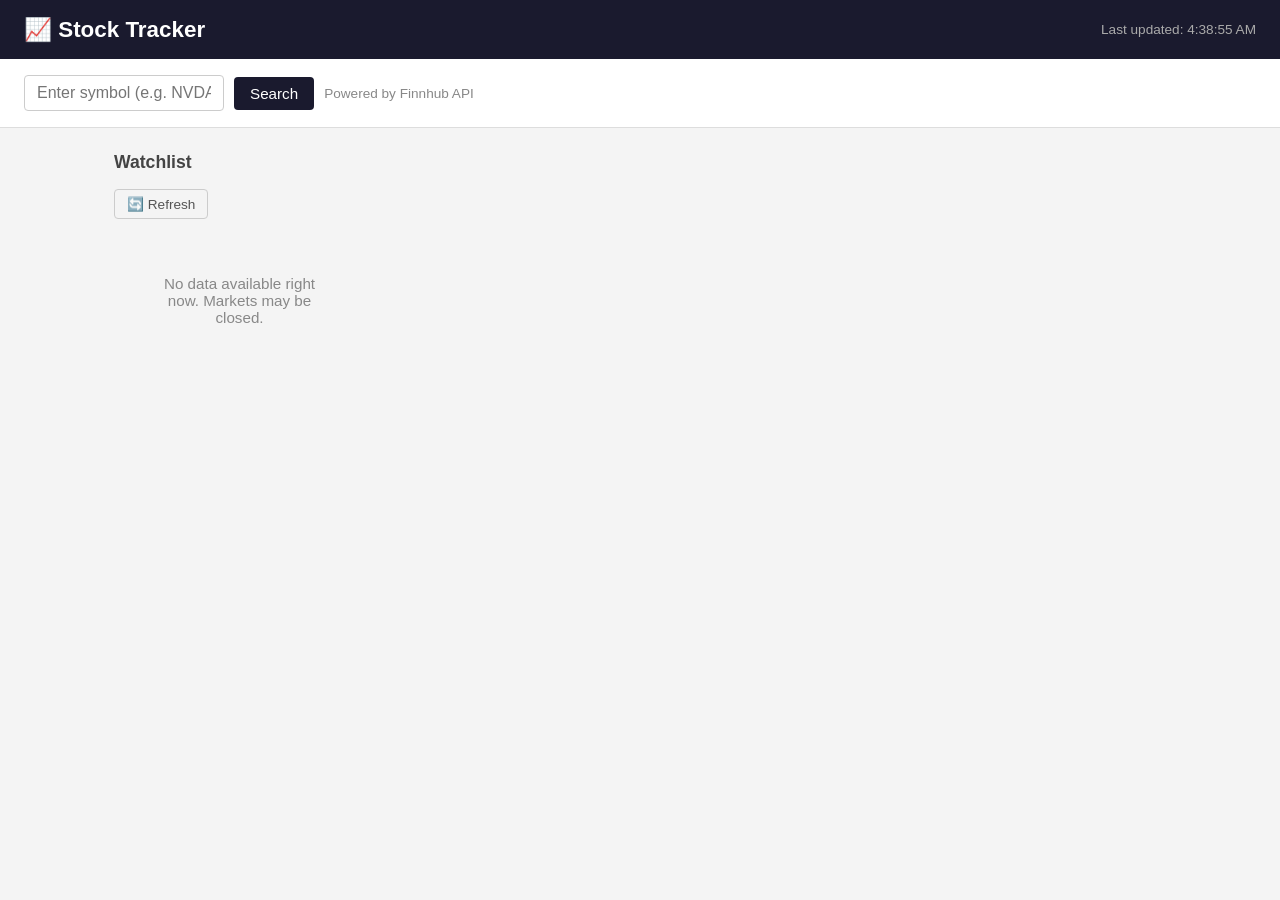
==== index.html @ ca445ec6 "Rename index1.html to index.html" ====
<!DOCTYPE html>
<html lang="en">
<head>
  <meta charset="UTF-8" />
  <meta name="viewport" content="width=device-width, initial-scale=1.0"/>
  <title>Stock Tracker</title>
  <style>
    * {
      box-sizing: border-box;
      margin: 0;
      padding: 0;
    }

    body {
      font-family: Arial, sans-serif;
      background-color: #f4f4f4;
      color: #333;
    }

    header {
      background-color: #1a1a2e;
      color: white;
      padding: 16px 24px;
      display: flex;
      align-items: center;
      justify-content: space-between;
      flex-wrap: wrap;
      gap: 12px;
    }

    header h1 {
      font-size: 1.4rem;
    }

    header span {
      font-size: 0.85rem;
      color: #aaa;
    }

    .search-section {
      background-color: #fff;
      padding: 16px 24px;
      border-bottom: 1px solid #ddd;
      display: flex;
      gap: 10px;
      flex-wrap: wrap;
      align-items: center;
    }

    .search-section input {
      padding: 8px 12px;
      font-size: 1rem;
      border: 1px solid #ccc;
      border-radius: 4px;
      width: 200px;
    }

    .search-section button {
      padding: 8px 16px;
      background-color: #1a1a2e;
      color: white;
      border: none;
      border-radius: 4px;
      cursor: pointer;
      font-size: 0.95rem;
    }

    .search-section button:hover {
      background-color: #16213e;
    }

    .search-section p {
      font-size: 0.85rem;
      color: #888;
    }

    .container {
      padding: 24px;
      max-width: 1100px;
      margin: 0 auto;
    }

    .section-title {
      font-size: 1.1rem;
      font-weight: bold;
      margin-bottom: 16px;
      color: #444;
    }

    .stocks-grid {
      display: grid;
      grid-template-columns: repeat(auto-fill, minmax(240px, 1fr));
      gap: 16px;
    }

    .stock-card {
      background-color: #fff;
      border: 1px solid #ddd;
      border-radius: 6px;
      padding: 16px;
    }

    .stock-card .symbol {
      font-size: 1.2rem;
      font-weight: bold;
      color: #1a1a2e;
    }

    .stock-card .company-name {
      font-size: 0.8rem;
      color: #888;
      margin-bottom: 12px;
    }

    .stock-card .price {
      font-size: 1.5rem;
      font-weight: bold;
      margin-bottom: 4px;
    }

    .stock-card .change {
      font-size: 0.9rem;
      margin-bottom: 12px;
      font-weight: bold;
    }

    .change.positive {
      color: #2e7d32;
    }

    .change.negative {
      color: #c62828;
    }

    .stock-card .details {
      font-size: 0.82rem;
      color: #666;
      line-height: 1.7;
      border-top: 1px solid #eee;
      padding-top: 10px;
    }

    .stock-card .details span {
      display: flex;
      justify-content: space-between;
    }

    .loading-text {
      text-align: center;
      color: #888;
      padding: 40px;
      font-size: 0.95rem;
    }

    .error-msg {
      background-color: #fdecea;
      border: 1px solid #f5c6cb;
      color: #c62828;
      padding: 10px 14px;
      border-radius: 4px;
      font-size: 0.9rem;
      margin-bottom: 16px;
    }

    .loader {
      display: inline-block;
      width: 18px;
      height: 18px;
      border: 3px solid #ccc;
      border-top-color: #1a1a2e;
      border-radius: 50%;
      animation: spin 0.8s linear infinite;
      vertical-align: middle;
      margin-left: 8px;
    }

    @keyframes spin {
      to { transform: rotate(360deg); }
    }

    .refresh-btn {
      background: none;
      border: 1px solid #ccc;
      padding: 6px 12px;
      border-radius: 4px;
      cursor: pointer;
      font-size: 0.85rem;
      color: #555;
      margin-bottom: 16px;
    }

    .refresh-btn:hover {
      background-color: #eee;
    }

    /* Responsive */
    @media (max-width: 500px) {
      .search-section input {
        width: 100%;
      }
      .container {
        padding: 16px;
      }
    }
  </style>
</head>
<body>

  <header>
    <h1>📈 Stock Tracker</h1>
    <span id="last-updated">Last updated: —</span>
  </header>

  <div class="search-section">
    <input type="text" id="search-input" placeholder="Enter symbol (e.g. NVDA)" />
    <button onclick="searchStock()">Search</button>
    <p>Powered by Finnhub API</p>
  </div>

  <div class="container">

    <div id="error-box" class="error-msg" style="display:none;"></div>

    <!-- Search result card shows here -->
    <div id="search-result"></div>

    <div class="section-title">Watchlist</div>
    <button class="refresh-btn" onclick="loadWatchlist()">🔄 Refresh</button>
    <div id="stocks-grid" class="stocks-grid">
      <p class="loading-text">Loading stocks... <span class="loader"></span></p>
    </div>

  </div>

  <script>
    const API_KEY = "d76ip19r01qtg3ndorpgd76ip19r01qtg3ndorq0";
    const BASE_URL = "https://finnhub.io/api/v1";

    // Default watchlist symbols
    const watchlist = ["AAPL", "GOOGL", "MSFT", "TSLA", "AMZN", "META"];

    // Company names map (Finnhub quote doesn't return name)
    const companyNames = {
      AAPL: "Apple Inc.",
      GOOGL: "Alphabet Inc.",
      MSFT: "Microsoft Corp.",
      TSLA: "Tesla Inc.",
      AMZN: "Amazon.com Inc.",
      META: "Meta Platforms Inc.",
    };

    // Fetch a quote for one symbol
    async function fetchQuote(symbol) {
      const res = await fetch(`${BASE_URL}/quote?symbol=${symbol}&token=${API_KEY}`);
      if (!res.ok) throw new Error("API error: " + res.status);
      const data = await res.json();
      return data;
    }

    // Build a stock card element
    function buildCard(symbol, data) {
      const { c, d, dp, h, l, o, pc } = data;

      // c = current price, d = change, dp = % change
      // h = high, l = low, o = open, pc = prev close

      if (!c || c === 0) {
        return null; // symbol not found or market closed with no data
      }

      const isPositive = d >= 0;
      const changeText = `${isPositive ? "+" : ""}${d.toFixed(2)} (${isPositive ? "+" : ""}${dp.toFixed(2)}%)`;

      const card = document.createElement("div");
      card.className = "stock-card";
      card.innerHTML = `
        <div class="symbol">${symbol}</div>
        <div class="company-name">${companyNames[symbol] || ""}</div>
        <div class="price">$${c.toFixed(2)}</div>
        <div class="change ${isPositive ? "positive" : "negative"}">
          ${isPositive ? "▲" : "▼"} ${changeText}
        </div>
        <div class="details">
          <span><b>Open</b> <span>$${o.toFixed(2)}</span></span>
          <span><b>High</b> <span>$${h.toFixed(2)}</span></span>
          <span><b>Low</b> <span>$${l.toFixed(2)}</span></span>
          <span><b>Prev Close</b> <span>$${pc.toFixed(2)}</span></span>
        </div>
      `;
      return card;
    }

    // Load all watchlist stocks
    async function loadWatchlist() {
      const grid = document.getElementById("stocks-grid");
      grid.innerHTML = `<p class="loading-text">Loading stocks... <span class="loader"></span></p>`;
      hideError();

      try {
        // Fetch all quotes in parallel
        const results = await Promise.all(
          watchlist.map(sym => fetchQuote(sym).then(data => ({ sym, data })).catch(() => null))
        );

        grid.innerHTML = "";

        results.forEach(item => {
          if (!item) return;
          const card = buildCard(item.sym, item.data);
          if (card) grid.appendChild(card);
        });

        if (grid.children.length === 0) {
          grid.innerHTML = `<p class="loading-text">No data available right now. Markets may be closed.</p>`;
        }

        // Update last-updated time
        const now = new Date();
        document.getElementById("last-updated").textContent =
          "Last updated: " + now.toLocaleTimeString();

      } catch (err) {
        showError("Failed to load stock data. Check your internet connection or API key.");
        grid.innerHTML = "";
      }
    }

    // Search for a stock symbol
    async function searchStock() {
      const input = document.getElementById("search-input").value.trim().toUpperCase();
      const resultBox = document.getElementById("search-result");

      if (!input) {
        showError("Please enter a stock symbol.");
        return;
      }

      hideError();
      resultBox.innerHTML = `<p class="loading-text">Searching "${input}"... <span class="loader"></span></p>`;

      try {
        const data = await fetchQuote(input);

        if (!data.c || data.c === 0) {
          resultBox.innerHTML = `<div class="error-msg">Symbol "${input}" not found or no data available.</div>`;
          return;
        }

        const card = buildCard(input, data);
        resultBox.innerHTML = `<div class="section-title">Search Result: ${input}</div>`;
        if (card) resultBox.appendChild(card);
        resultBox.style.marginBottom = "24px";

      } catch (err) {
        resultBox.innerHTML = `<div class="error-msg">Could not fetch data for "${input}".</div>`;
      }
    }

    // Allow pressing Enter to search
    document.getElementById("search-input").addEventListener("keydown", function(e) {
      if (e.key === "Enter") searchStock();
    });

    function showError(msg) {
      const box = document.getElementById("error-box");
      box.textContent = msg;
      box.style.display = "block";
    }

    function hideError() {
      document.getElementById("error-box").style.display = "none";
    }

    // Load on page start
    loadWatchlist();
  </script>

</body>
</html>
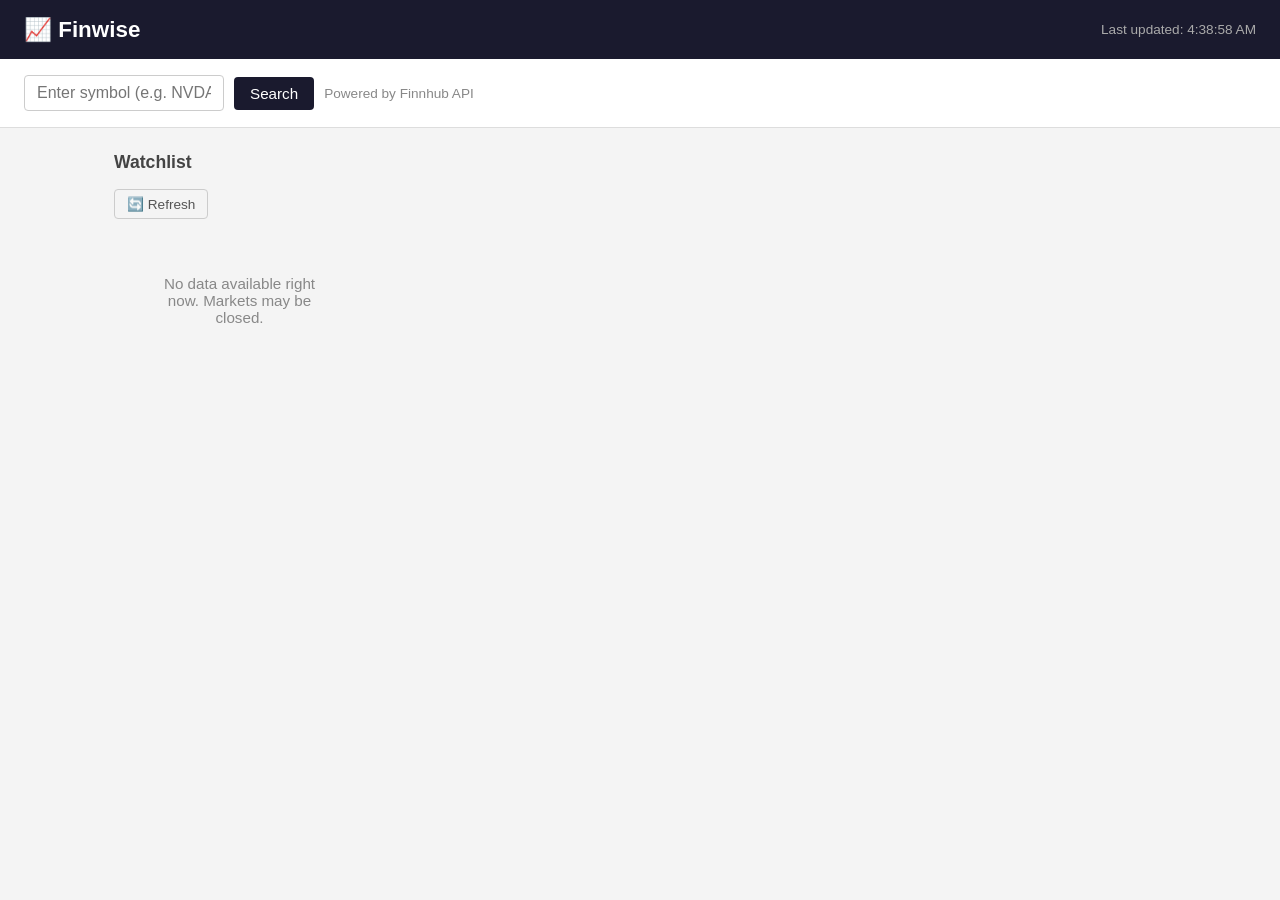
==== commit 64f1f7e3: "Rename Stock Tracker to Finwise" ====
--- a/index.html
+++ b/index.html
@@ -3,7 +3,7 @@
 <head>
   <meta charset="UTF-8" />
   <meta name="viewport" content="width=device-width, initial-scale=1.0"/>
-  <title>Stock Tracker</title>
+  <title>Finwise</title>
   <style>
     * {
       box-sizing: border-box;
@@ -207,7 +207,7 @@
 <body>
 
   <header>
-    <h1>📈 Stock Tracker</h1>
+    <h1>📈 Finwise</h1>
     <span id="last-updated">Last updated: —</span>
   </header>
 
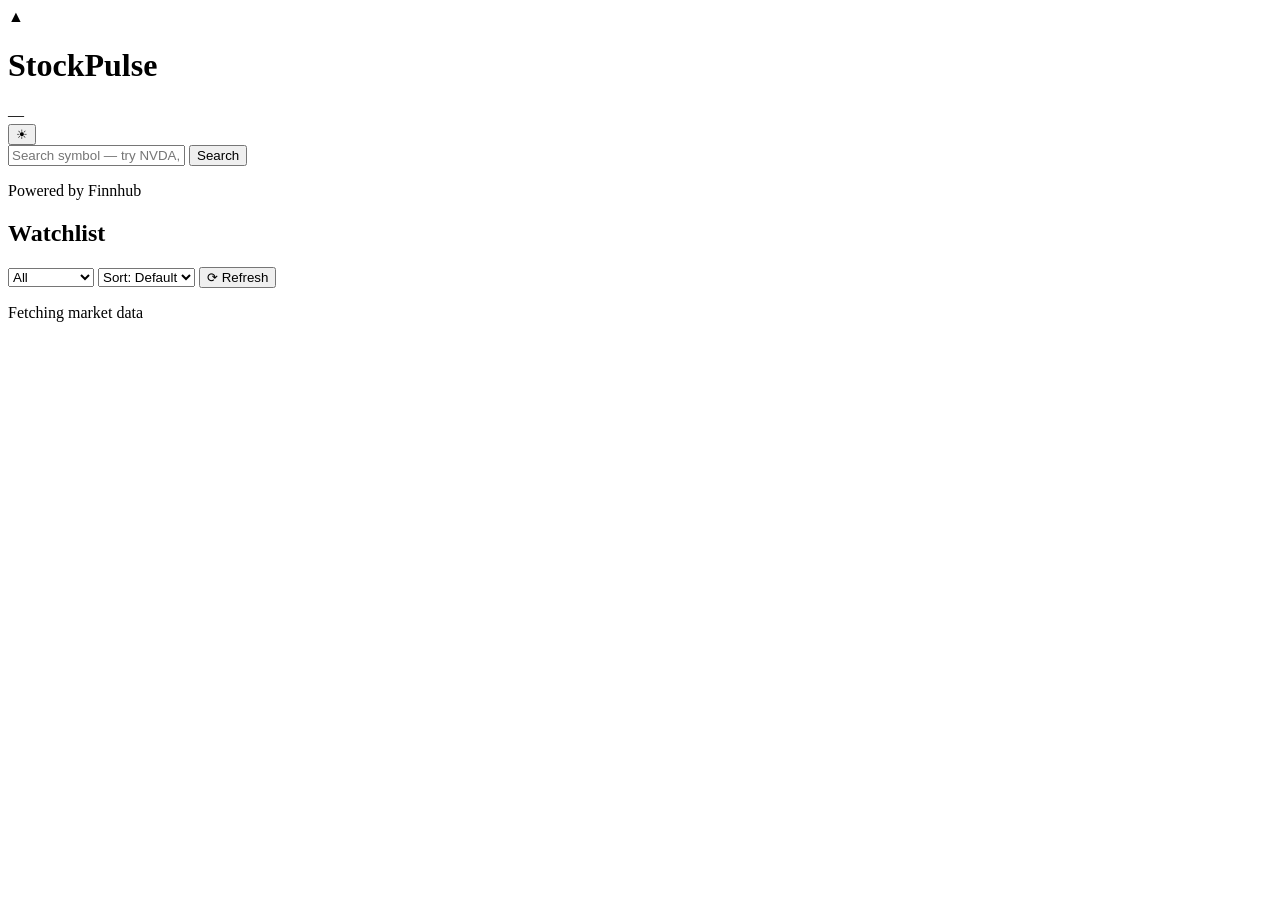
==== commit 2d6ae8ab: "Update index.html for dark theme and branding" ====
--- a/index.html
+++ b/index.html
@@ -1,379 +1,97 @@
 <!DOCTYPE html>
-<html lang="en">
+<html lang="en" data-theme="dark">
 <head>
   <meta charset="UTF-8" />
   <meta name="viewport" content="width=device-width, initial-scale=1.0"/>
-  <title>Finwise</title>
-  <style>
-    * {
-      box-sizing: border-box;
-      margin: 0;
-      padding: 0;
-    }
-
-    body {
-      font-family: Arial, sans-serif;
-      background-color: #f4f4f4;
-      color: #333;
-    }
-
-    header {
-      background-color: #1a1a2e;
-      color: white;
-      padding: 16px 24px;
-      display: flex;
-      align-items: center;
-      justify-content: space-between;
-      flex-wrap: wrap;
-      gap: 12px;
-    }
-
-    header h1 {
-      font-size: 1.4rem;
-    }
-
-    header span {
-      font-size: 0.85rem;
-      color: #aaa;
-    }
-
-    .search-section {
-      background-color: #fff;
-      padding: 16px 24px;
-      border-bottom: 1px solid #ddd;
-      display: flex;
-      gap: 10px;
-      flex-wrap: wrap;
-      align-items: center;
-    }
-
-    .search-section input {
-      padding: 8px 12px;
-      font-size: 1rem;
-      border: 1px solid #ccc;
-      border-radius: 4px;
-      width: 200px;
-    }
-
-    .search-section button {
-      padding: 8px 16px;
-      background-color: #1a1a2e;
-      color: white;
-      border: none;
-      border-radius: 4px;
-      cursor: pointer;
-      font-size: 0.95rem;
-    }
-
-    .search-section button:hover {
-      background-color: #16213e;
-    }
-
-    .search-section p {
-      font-size: 0.85rem;
-      color: #888;
-    }
-
-    .container {
-      padding: 24px;
-      max-width: 1100px;
-      margin: 0 auto;
-    }
-
-    .section-title {
-      font-size: 1.1rem;
-      font-weight: bold;
-      margin-bottom: 16px;
-      color: #444;
-    }
-
-    .stocks-grid {
-      display: grid;
-      grid-template-columns: repeat(auto-fill, minmax(240px, 1fr));
-      gap: 16px;
-    }
-
-    .stock-card {
-      background-color: #fff;
-      border: 1px solid #ddd;
-      border-radius: 6px;
-      padding: 16px;
-    }
-
-    .stock-card .symbol {
-      font-size: 1.2rem;
-      font-weight: bold;
-      color: #1a1a2e;
-    }
-
-    .stock-card .company-name {
-      font-size: 0.8rem;
-      color: #888;
-      margin-bottom: 12px;
-    }
-
-    .stock-card .price {
-      font-size: 1.5rem;
-      font-weight: bold;
-      margin-bottom: 4px;
-    }
-
-    .stock-card .change {
-      font-size: 0.9rem;
-      margin-bottom: 12px;
-      font-weight: bold;
-    }
-
-    .change.positive {
-      color: #2e7d32;
-    }
-
-    .change.negative {
-      color: #c62828;
-    }
-
-    .stock-card .details {
-      font-size: 0.82rem;
-      color: #666;
-      line-height: 1.7;
-      border-top: 1px solid #eee;
-      padding-top: 10px;
-    }
-
-    .stock-card .details span {
-      display: flex;
-      justify-content: space-between;
-    }
-
-    .loading-text {
-      text-align: center;
-      color: #888;
-      padding: 40px;
-      font-size: 0.95rem;
-    }
-
-    .error-msg {
-      background-color: #fdecea;
-      border: 1px solid #f5c6cb;
-      color: #c62828;
-      padding: 10px 14px;
-      border-radius: 4px;
-      font-size: 0.9rem;
-      margin-bottom: 16px;
-    }
-
-    .loader {
-      display: inline-block;
-      width: 18px;
-      height: 18px;
-      border: 3px solid #ccc;
-      border-top-color: #1a1a2e;
-      border-radius: 50%;
-      animation: spin 0.8s linear infinite;
-      vertical-align: middle;
-      margin-left: 8px;
-    }
-
-    @keyframes spin {
-      to { transform: rotate(360deg); }
-    }
-
-    .refresh-btn {
-      background: none;
-      border: 1px solid #ccc;
-      padding: 6px 12px;
-      border-radius: 4px;
-      cursor: pointer;
-      font-size: 0.85rem;
-      color: #555;
-      margin-bottom: 16px;
-    }
-
-    .refresh-btn:hover {
-      background-color: #eee;
-    }
-
-    /* Responsive */
-    @media (max-width: 500px) {
-      .search-section input {
-        width: 100%;
-      }
-      .container {
-        padding: 16px;
-      }
-    }
-  </style>
+  <title>Stock Tracker</title>
+  <link rel="preconnect" href="https://fonts.googleapis.com">
+  <link href="https://fonts.googleapis.com/css2?family=DM+Mono:wght@400;500&family=Syne:wght@400;600;700;800&display=swap" rel="stylesheet">
+  <link rel="stylesheet" href="style.css" />
 </head>
 <body>
 
+  <!-- ── HEADER ── -->
   <header>
-    <h1>📈 Finwise</h1>
-    <span id="last-updated">Last updated: —</span>
+    <div class="header-left">
+      <div class="logo">
+        <span class="logo-icon">▲</span>
+        <h1>StockPulse</h1>
+      </div>
+      <span id="last-updated" class="last-updated">—</span>
+    </div>
+
+    <div class="header-right">
+      <button class="theme-toggle" id="theme-toggle" title="Toggle theme">
+        <span id="theme-icon">☀</span>
+      </button>
+    </div>
   </header>
 
-  <div class="search-section">
-    <input type="text" id="search-input" placeholder="Enter symbol (e.g. NVDA)" />
-    <button onclick="searchStock()">Search</button>
-    <p>Powered by Finnhub API</p>
+  <!-- ── SEARCH BAR ── -->
+  <div class="search-bar">
+    <div class="search-inner">
+      <input
+        type="text"
+        id="search-input"
+        placeholder="Search symbol — try NVDA, NFLX, AMD…"
+        autocomplete="off"
+        spellcheck="false"
+      />
+      <button id="search-btn" onclick="searchStock()">Search</button>
+    </div>
+    <p class="powered-by">Powered by Finnhub</p>
   </div>
 
-  <div class="container">
+  <!-- ── MAIN CONTENT ── -->
+  <main class="container">
 
+    <!-- Error Box -->
     <div id="error-box" class="error-msg" style="display:none;"></div>
 
-    <!-- Search result card shows here -->
-    <div id="search-result"></div>
+    <!-- Search Result -->
+    <section id="search-result" style="display:none;">
+      <div class="section-header">
+        <h2 class="section-title">Search Result</h2>
+        <button class="close-btn" onclick="clearSearch()">✕ Clear</button>
+      </div>
+      <div id="search-result-cards" class="stocks-grid"></div>
+    </section>
 
-    <div class="section-title">Watchlist</div>
-    <button class="refresh-btn" onclick="loadWatchlist()">🔄 Refresh</button>
-    <div id="stocks-grid" class="stocks-grid">
-      <p class="loading-text">Loading stocks... <span class="loader"></span></p>
+    <!-- Watchlist Controls -->
+    <div class="section-header">
+      <h2 class="section-title">Watchlist</h2>
+      <div class="controls">
+
+        <!-- Filter Dropdown -->
+        <select id="filter-select" onchange="applyFiltersAndSort()">
+          <option value="all">All</option>
+          <option value="gainers">Gainers ▲</option>
+          <option value="losers">Losers ▼</option>
+        </select>
+
+        <!-- Sort Dropdown -->
+        <select id="sort-select" onchange="applyFiltersAndSort()">
+          <option value="default">Sort: Default</option>
+          <option value="price-asc">Price ↑</option>
+          <option value="price-desc">Price ↓</option>
+          <option value="change-asc">Change ↑</option>
+          <option value="change-desc">Change ↓</option>
+          <option value="name-asc">Name A–Z</option>
+        </select>
+
+        <!-- Refresh -->
+        <button class="refresh-btn" onclick="loadWatchlist()">⟳ Refresh</button>
+      </div>
     </div>
 
-  </div>
+    <!-- Stocks Grid -->
+    <div id="stocks-grid" class="stocks-grid">
+      <p class="loading-text">Fetching market data<span class="dots"></span></p>
+    </div>
 
-  <script>
-    const API_KEY = "d76ip19r01qtg3ndorpgd76ip19r01qtg3ndorq0";
-    const BASE_URL = "https://finnhub.io/api/v1";
+  </main>
 
-    // Default watchlist symbols
-    const watchlist = ["AAPL", "GOOGL", "MSFT", "TSLA", "AMZN", "META"];
-
-    // Company names map (Finnhub quote doesn't return name)
-    const companyNames = {
-      AAPL: "Apple Inc.",
-      GOOGL: "Alphabet Inc.",
-      MSFT: "Microsoft Corp.",
-      TSLA: "Tesla Inc.",
-      AMZN: "Amazon.com Inc.",
-      META: "Meta Platforms Inc.",
-    };
-
-    // Fetch a quote for one symbol
-    async function fetchQuote(symbol) {
-      const res = await fetch(`${BASE_URL}/quote?symbol=${symbol}&token=${API_KEY}`);
-      if (!res.ok) throw new Error("API error: " + res.status);
-      const data = await res.json();
-      return data;
-    }
-
-    // Build a stock card element
-    function buildCard(symbol, data) {
-      const { c, d, dp, h, l, o, pc } = data;
-
-      // c = current price, d = change, dp = % change
-      // h = high, l = low, o = open, pc = prev close
-
-      if (!c || c === 0) {
-        return null; // symbol not found or market closed with no data
-      }
-
-      const isPositive = d >= 0;
-      const changeText = `${isPositive ? "+" : ""}${d.toFixed(2)} (${isPositive ? "+" : ""}${dp.toFixed(2)}%)`;
-
-      const card = document.createElement("div");
-      card.className = "stock-card";
-      card.innerHTML = `
-        <div class="symbol">${symbol}</div>
-        <div class="company-name">${companyNames[symbol] || ""}</div>
-        <div class="price">$${c.toFixed(2)}</div>
-        <div class="change ${isPositive ? "positive" : "negative"}">
-          ${isPositive ? "▲" : "▼"} ${changeText}
-        </div>
-        <div class="details">
-          <span><b>Open</b> <span>$${o.toFixed(2)}</span></span>
-          <span><b>High</b> <span>$${h.toFixed(2)}</span></span>
-          <span><b>Low</b> <span>$${l.toFixed(2)}</span></span>
-          <span><b>Prev Close</b> <span>$${pc.toFixed(2)}</span></span>
-        </div>
-      `;
-      return card;
-    }
-
-    // Load all watchlist stocks
-    async function loadWatchlist() {
-      const grid = document.getElementById("stocks-grid");
-      grid.innerHTML = `<p class="loading-text">Loading stocks... <span class="loader"></span></p>`;
-      hideError();
-
-      try {
-        // Fetch all quotes in parallel
-        const results = await Promise.all(
-          watchlist.map(sym => fetchQuote(sym).then(data => ({ sym, data })).catch(() => null))
-        );
-
-        grid.innerHTML = "";
-
-        results.forEach(item => {
-          if (!item) return;
-          const card = buildCard(item.sym, item.data);
-          if (card) grid.appendChild(card);
-        });
-
-        if (grid.children.length === 0) {
-          grid.innerHTML = `<p class="loading-text">No data available right now. Markets may be closed.</p>`;
-        }
-
-        // Update last-updated time
-        const now = new Date();
-        document.getElementById("last-updated").textContent =
-          "Last updated: " + now.toLocaleTimeString();
-
-      } catch (err) {
-        showError("Failed to load stock data. Check your internet connection or API key.");
-        grid.innerHTML = "";
-      }
-    }
-
-    // Search for a stock symbol
-    async function searchStock() {
-      const input = document.getElementById("search-input").value.trim().toUpperCase();
-      const resultBox = document.getElementById("search-result");
-
-      if (!input) {
-        showError("Please enter a stock symbol.");
-        return;
-      }
-
-      hideError();
-      resultBox.innerHTML = `<p class="loading-text">Searching "${input}"... <span class="loader"></span></p>`;
-
-      try {
-        const data = await fetchQuote(input);
-
-        if (!data.c || data.c === 0) {
-          resultBox.innerHTML = `<div class="error-msg">Symbol "${input}" not found or no data available.</div>`;
-          return;
-        }
-
-        const card = buildCard(input, data);
-        resultBox.innerHTML = `<div class="section-title">Search Result: ${input}</div>`;
-        if (card) resultBox.appendChild(card);
-        resultBox.style.marginBottom = "24px";
-
-      } catch (err) {
-        resultBox.innerHTML = `<div class="error-msg">Could not fetch data for "${input}".</div>`;
-      }
-    }
-
-    // Allow pressing Enter to search
-    document.getElementById("search-input").addEventListener("keydown", function(e) {
-      if (e.key === "Enter") searchStock();
-    });
-
-    function showError(msg) {
-      const box = document.getElementById("error-box");
-      box.textContent = msg;
-      box.style.display = "block";
-    }
-
-    function hideError() {
-      document.getElementById("error-box").style.display = "none";
-    }
-
-    // Load on page start
-    loadWatchlist();
-  </script>
+  <script src="app.js"></script>
 
 </body>
 </html>
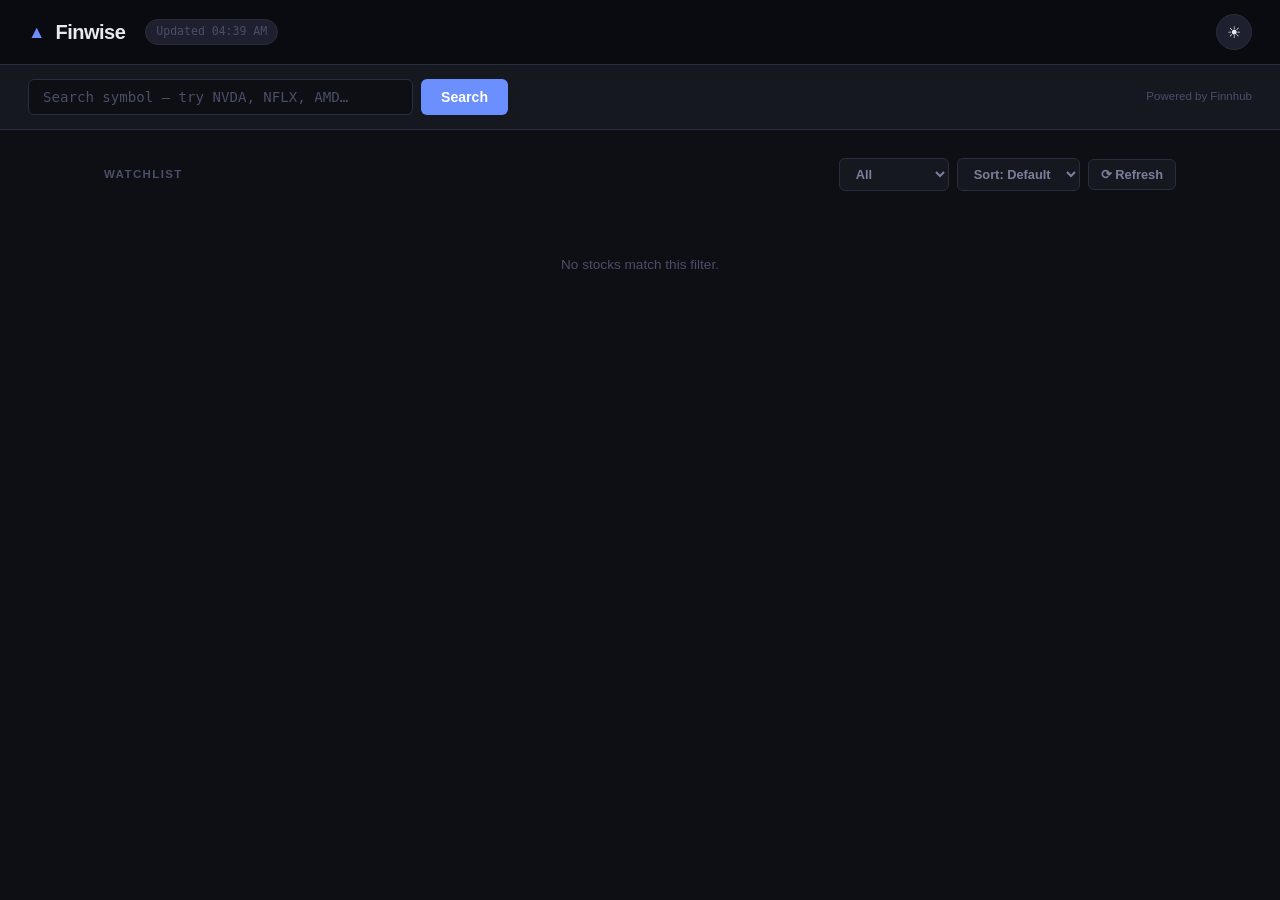
==== commit 8519b33b: "Rename site title from 'StockPulse' to 'Finwise'" ====
--- a/index.html
+++ b/index.html
@@ -15,7 +15,7 @@
     <div class="header-left">
       <div class="logo">
         <span class="logo-icon">▲</span>
-        <h1>StockPulse</h1>
+        <h1>Finwise</h1>
       </div>
       <span id="last-updated" class="last-updated">—</span>
     </div>
--- a/style.css
+++ b/style.css
@@ -0,0 +1,447 @@
+/* ── Reset & Base ── */
+*, *::before, *::after {
+  box-sizing: border-box;
+  margin: 0;
+  padding: 0;
+}
+
+/* ── Theme Variables ── */
+:root[data-theme="dark"] {
+  --bg: #0e0f14;
+  --surface: #161820;
+  --surface-2: #1e2030;
+  --border: #2a2d3e;
+  --text-primary: #e8e9f0;
+  --text-secondary: #7b7f9a;
+  --text-muted: #4a4e68;
+  --accent: #6c8fff;
+  --accent-dim: rgba(108, 143, 255, 0.12);
+  --green: #3ddc97;
+  --green-dim: rgba(61, 220, 151, 0.12);
+  --red: #ff6b6b;
+  --red-dim: rgba(255, 107, 107, 0.12);
+  --header-bg: #0a0b10;
+  --card-hover: #1e2030;
+  --shadow: 0 4px 24px rgba(0,0,0,0.4);
+}
+
+:root[data-theme="light"] {
+  --bg: #f0f2f7;
+  --surface: #ffffff;
+  --surface-2: #f7f8fc;
+  --border: #e2e5f0;
+  --text-primary: #1a1d2e;
+  --text-secondary: #5a6080;
+  --text-muted: #9aa0b8;
+  --accent: #4066e0;
+  --accent-dim: rgba(64, 102, 224, 0.1);
+  --green: #1a9e6b;
+  --green-dim: rgba(26, 158, 107, 0.1);
+  --red: #d63c3c;
+  --red-dim: rgba(214, 60, 60, 0.1);
+  --header-bg: #ffffff;
+  --card-hover: #f4f5fb;
+  --shadow: 0 4px 24px rgba(0,0,0,0.08);
+}
+
+/* ── Typography ── */
+body {
+  font-family: 'Syne', sans-serif;
+  background-color: var(--bg);
+  color: var(--text-primary);
+  min-height: 100vh;
+  transition: background-color 0.3s, color 0.3s;
+  line-height: 1.5;
+}
+
+/* ── Header ── */
+header {
+  background-color: var(--header-bg);
+  border-bottom: 1px solid var(--border);
+  padding: 14px 28px;
+  display: flex;
+  align-items: center;
+  justify-content: space-between;
+  position: sticky;
+  top: 0;
+  z-index: 100;
+  backdrop-filter: blur(8px);
+}
+
+.header-left {
+  display: flex;
+  align-items: center;
+  gap: 20px;
+}
+
+.logo {
+  display: flex;
+  align-items: center;
+  gap: 10px;
+}
+
+.logo-icon {
+  font-size: 1.1rem;
+  color: var(--accent);
+  display: inline-block;
+  animation: pulse-icon 3s ease-in-out infinite;
+}
+
+@keyframes pulse-icon {
+  0%, 100% { opacity: 1; transform: translateY(0); }
+  50% { opacity: 0.6; transform: translateY(-2px); }
+}
+
+header h1 {
+  font-size: 1.25rem;
+  font-weight: 800;
+  letter-spacing: -0.5px;
+  color: var(--text-primary);
+}
+
+.last-updated {
+  font-family: 'DM Mono', monospace;
+  font-size: 0.72rem;
+  color: var(--text-muted);
+  padding: 3px 10px;
+  background: var(--surface-2);
+  border: 1px solid var(--border);
+  border-radius: 20px;
+}
+
+.theme-toggle {
+  width: 36px;
+  height: 36px;
+  background: var(--surface-2);
+  border: 1px solid var(--border);
+  border-radius: 50%;
+  cursor: pointer;
+  font-size: 1rem;
+  color: var(--text-primary);
+  display: flex;
+  align-items: center;
+  justify-content: center;
+  transition: background 0.2s, transform 0.2s;
+}
+
+.theme-toggle:hover {
+  background: var(--accent-dim);
+  transform: rotate(20deg);
+}
+
+/* ── Search Bar ── */
+.search-bar {
+  background: var(--surface);
+  border-bottom: 1px solid var(--border);
+  padding: 14px 28px;
+  display: flex;
+  align-items: center;
+  justify-content: space-between;
+  flex-wrap: wrap;
+  gap: 10px;
+}
+
+.search-inner {
+  display: flex;
+  gap: 8px;
+  flex: 1;
+  max-width: 480px;
+}
+
+.search-inner input {
+  flex: 1;
+  padding: 9px 14px;
+  font-family: 'DM Mono', monospace;
+  font-size: 0.88rem;
+  background: var(--bg);
+  border: 1px solid var(--border);
+  border-radius: 6px;
+  color: var(--text-primary);
+  outline: none;
+  transition: border-color 0.2s, box-shadow 0.2s;
+}
+
+.search-inner input::placeholder {
+  color: var(--text-muted);
+}
+
+.search-inner input:focus {
+  border-color: var(--accent);
+  box-shadow: 0 0 0 3px var(--accent-dim);
+}
+
+.search-inner button {
+  padding: 9px 20px;
+  background: var(--accent);
+  color: #fff;
+  border: none;
+  border-radius: 6px;
+  font-family: 'Syne', sans-serif;
+  font-size: 0.88rem;
+  font-weight: 600;
+  cursor: pointer;
+  transition: opacity 0.2s, transform 0.1s;
+}
+
+.search-inner button:hover {
+  opacity: 0.88;
+}
+
+.search-inner button:active {
+  transform: scale(0.97);
+}
+
+.powered-by {
+  font-size: 0.72rem;
+  color: var(--text-muted);
+}
+
+/* ── Container ── */
+.container {
+  max-width: 1120px;
+  margin: 0 auto;
+  padding: 28px 24px 60px;
+}
+
+/* ── Section Header ── */
+.section-header {
+  display: flex;
+  align-items: center;
+  justify-content: space-between;
+  margin-bottom: 16px;
+  flex-wrap: wrap;
+  gap: 10px;
+}
+
+.section-title {
+  font-size: 0.72rem;
+  font-weight: 700;
+  letter-spacing: 0.12em;
+  text-transform: uppercase;
+  color: var(--text-muted);
+}
+
+.controls {
+  display: flex;
+  gap: 8px;
+  flex-wrap: wrap;
+  align-items: center;
+}
+
+/* ── Dropdowns & Buttons ── */
+select,
+.refresh-btn {
+  padding: 7px 12px;
+  font-family: 'Syne', sans-serif;
+  font-size: 0.8rem;
+  font-weight: 600;
+  background: var(--surface);
+  border: 1px solid var(--border);
+  border-radius: 6px;
+  color: var(--text-secondary);
+  cursor: pointer;
+  transition: border-color 0.2s;
+}
+
+select:hover,
+.refresh-btn:hover {
+  border-color: var(--accent);
+  color: var(--text-primary);
+}
+
+select:focus {
+  outline: none;
+  border-color: var(--accent);
+}
+
+.close-btn {
+  padding: 5px 12px;
+  font-family: 'Syne', sans-serif;
+  font-size: 0.78rem;
+  background: transparent;
+  border: 1px solid var(--border);
+  border-radius: 6px;
+  color: var(--text-muted);
+  cursor: pointer;
+  transition: all 0.2s;
+}
+
+.close-btn:hover {
+  border-color: var(--red);
+  color: var(--red);
+}
+
+/* ── Search Result Section ── */
+#search-result {
+  margin-bottom: 36px;
+  padding-bottom: 28px;
+  border-bottom: 1px solid var(--border);
+}
+
+/* ── Stocks Grid ── */
+.stocks-grid {
+  display: grid;
+  grid-template-columns: repeat(auto-fill, minmax(230px, 1fr));
+  gap: 14px;
+}
+
+/* ── Stock Card ── */
+.stock-card {
+  background: var(--surface);
+  border: 1px solid var(--border);
+  border-radius: 10px;
+  padding: 18px;
+  transition: transform 0.2s, box-shadow 0.2s, border-color 0.2s;
+  cursor: default;
+  animation: card-in 0.35s ease both;
+}
+
+@keyframes card-in {
+  from { opacity: 0; transform: translateY(12px); }
+  to   { opacity: 1; transform: translateY(0); }
+}
+
+.stock-card:hover {
+  transform: translateY(-3px);
+  box-shadow: var(--shadow);
+  border-color: var(--accent);
+}
+
+.card-top {
+  display: flex;
+  justify-content: space-between;
+  align-items: flex-start;
+  margin-bottom: 14px;
+}
+
+.stock-card .symbol {
+  font-size: 1.1rem;
+  font-weight: 800;
+  letter-spacing: -0.5px;
+  color: var(--text-primary);
+}
+
+.stock-card .company-name {
+  font-size: 0.72rem;
+  color: var(--text-muted);
+  margin-top: 2px;
+  font-weight: 400;
+}
+
+.badge {
+  font-family: 'DM Mono', monospace;
+  font-size: 0.68rem;
+  font-weight: 500;
+  padding: 3px 8px;
+  border-radius: 20px;
+  white-space: nowrap;
+}
+
+.badge.positive {
+  background: var(--green-dim);
+  color: var(--green);
+}
+
+.badge.negative {
+  background: var(--red-dim);
+  color: var(--red);
+}
+
+.stock-card .price {
+  font-family: 'DM Mono', monospace;
+  font-size: 1.55rem;
+  font-weight: 500;
+  letter-spacing: -1px;
+  color: var(--text-primary);
+  margin-bottom: 6px;
+}
+
+.stock-card .change {
+  font-family: 'DM Mono', monospace;
+  font-size: 0.82rem;
+  margin-bottom: 14px;
+}
+
+.change.positive { color: var(--green); }
+.change.negative { color: var(--red); }
+
+.details {
+  font-family: 'DM Mono', monospace;
+  font-size: 0.72rem;
+  color: var(--text-secondary);
+  border-top: 1px solid var(--border);
+  padding-top: 12px;
+  display: grid;
+  grid-template-columns: 1fr 1fr;
+  gap: 6px 0;
+}
+
+.detail-row {
+  display: flex;
+  flex-direction: column;
+  gap: 2px;
+}
+
+.detail-label {
+  font-size: 0.62rem;
+  letter-spacing: 0.08em;
+  text-transform: uppercase;
+  color: var(--text-muted);
+}
+
+.detail-value {
+  color: var(--text-primary);
+}
+
+/* ── Loading ── */
+.loading-text {
+  grid-column: 1 / -1;
+  text-align: center;
+  color: var(--text-muted);
+  padding: 60px 0;
+  font-size: 0.88rem;
+  letter-spacing: 0.05em;
+}
+
+.dots::after {
+  content: '';
+  animation: dots 1.4s steps(4, end) infinite;
+}
+
+@keyframes dots {
+  0%   { content: ''; }
+  25%  { content: '.'; }
+  50%  { content: '..'; }
+  75%  { content: '...'; }
+  100% { content: ''; }
+}
+
+/* ── Error ── */
+.error-msg {
+  background: var(--red-dim);
+  border: 1px solid var(--red);
+  color: var(--red);
+  padding: 10px 16px;
+  border-radius: 6px;
+  font-size: 0.85rem;
+  margin-bottom: 20px;
+  font-family: 'DM Mono', monospace;
+}
+
+/* ── No Results ── */
+.no-results {
+  grid-column: 1 / -1;
+  text-align: center;
+  padding: 48px 0;
+  color: var(--text-muted);
+  font-size: 0.85rem;
+}
+
+/* ── Responsive ── */
+@media (max-width: 600px) {
+  header, .search-bar { padding: 12px 16px; }
+  .container { padding: 20px 16px 40px; }
+  .search-inner { max-width: 100%; }
+  header h1 { font-size: 1.1rem; }
+  .last-updated { display: none; }
+}
